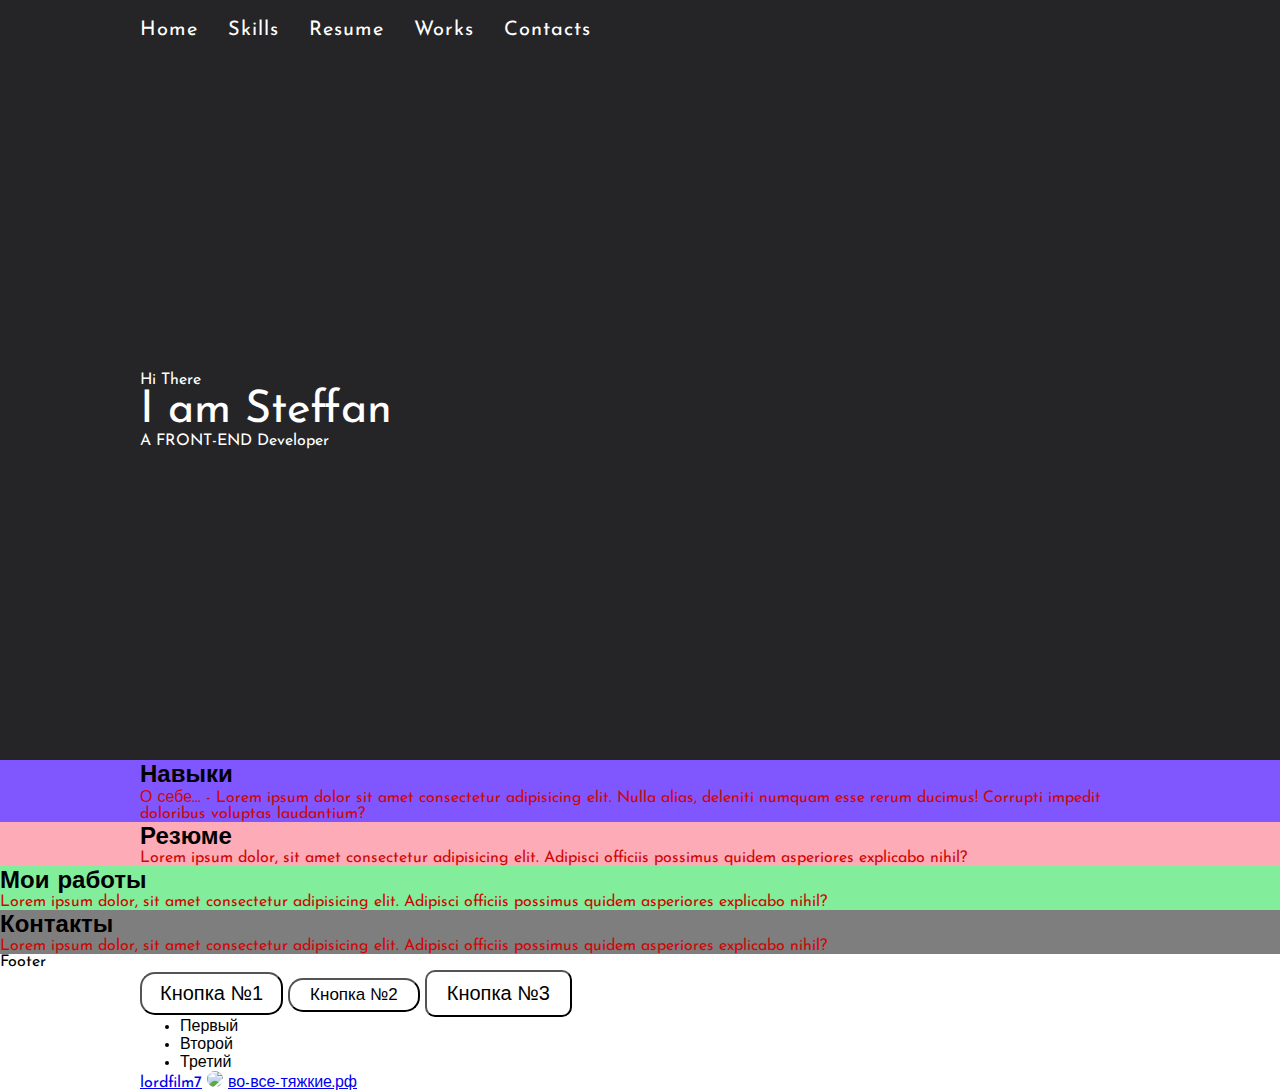
==== index.html @ 5b7d7a85 "f" ====
<!DOCTYPE html>
<html lang="ru">

<head>
  <meta charset="UTF-8">
  <meta name="viewport" content="width=device-width, initial-scale=1.0">


  <link rel="preconnect" href="https://fonts.googleapis.com">
  <link rel="preconnect" href="https://fonts.gstatic.com" crossorigin>
  <link
    href="https://fonts.googleapis.com/css2?family=Josefin+Sans:ital,wght@0,100;0,200;0,300;0,400;0,500;0,600;0,700;1,100;1,200;1,300;1,400;1,500;1,600;1,700&family=Roboto:ital,wght@0,300;0,400;0,700;0,900;1,100&display=swap"
    rel="stylesheet">


  <link rel="stylesheet" href="style.css">
  <title>Steffan</title>
</head>

<body>
  <div class="wrapper">
    <header class="header">
      <div class="container">
        <ol class="menu">
          <li class='menu__link'>Home</li>
          <li class='menu__link'>Skills</li>
          <li class='menu__link'>Resume</li>
          <li class='menu__link'>Works</li>
          <li class="menu__link">Contacts</li>
        </ol>
      </div>
    </header>
    <main>
      <section class="first-screen">
        <div class="container">

          <div class="first-screen__body">

            <div class="first-screen__text">
              <p>Hi There</p>
              <h1>
                I am Steffan
              </h1>
              <p>A FRONT-END Developer</p>
            </div>
           
            <img src="https://i.pinimg.com/originals/bb/c1/24/bbc12404d06c7bc720b34ef8f0f9d4cf.jpg" alt="">
            
          </div>
         
        </div>
        
      </section>


      <section class='skills'>
        <div class="container">
          <h2>Навыки</h2>
          <p>О себе... - Lorem ipsum dolor sit amet consectetur adipisicing elit. Nulla alias, deleniti numquam esse
            rerum
            ducimus!
            Corrupti impedit doloribus voluptas laudantium?</p>
        </div>
      </section>

      <section class="resume">
        <div class="container">
          <h2>Резюме</h2>
          <p>Lorem ipsum dolor, sit amet consectetur adipisicing elit. Adipisci officiis possimus quidem asperiores
            explicabo nihil?</p>
        </div>
      </section>

      <section class="works">
        <h2>Мои работы</h2>
        <p>Lorem ipsum dolor, sit amet consectetur adipisicing elit. Adipisci officiis possimus quidem asperiores
          explicabo nihil?</p>
      </section>

      <section class="contacts">
        <h2>Контакты</h2>
        <p>Lorem ipsum dolor, sit amet consectetur adipisicing elit. Adipisci officiis possimus quidem asperiores
          explicabo nihil?</p>
      </section>

    </main>
    <footer>
      Footer
    </footer>
    <section class="test">
      <div class="container">

        <button class='btn1'>Кнопка №1</button>

        <button class='btn2'>Кнопка №2</button>

        <button class='btn3'>Кнопка №3</button>

        <ul>
          <li>Первый</li>
          <li>Второй</li>
          <li>Третий</li>
        </ul>

        <a href="https://th.lordfilm7.link/">lordfilm7</a>
        <img src="https://m.media-amazon.com/images/M/MV5BOTYyNzY4NjI1NV5BMl5BanBnXkFtZTcwNjk4MzAzOA@@._V1_.jpg">

        <a
          href="https://yandex.ru/search/?clid=2416142-11&win=578&from=chromesearch&text=breaking+bad&lr=10716">во-все-тяжкие.рф</a>
      </div>
    </section>
  </div>
  <script src="script.js"></script>
</body>

</html>
---- style.css ----
/* Стили обнуления для сайта  */
*{
  margin: 0;
}


/* Общие стили для сайта  */
body{
  font-family: 'Josefin Sans', sans-serif;
}

.header{
  background-color: #252527;
}

.container{
width: 1000px;
margin: 0 auto;
}

h1{
  color: #4b13e4; 
  font-size: 80px; 
}

h6{
    color: #b62e9f;
font-size: 30px;
}

img{
    border-radius: 20px;
    width: 400px;
}

p{
  color:rgb(207, 6, 6)
}


/* --- Menu --- */

.menu{
  display: flex;
  gap: 30px;
  list-style: none;
  padding: 20px 0px 20px 0px;
}

.menu__link{
  font-size: 20px;
  cursor: pointer;
  color: white;
  font-weight: 400;
  letter-spacing: 1px;
}

.contacts-button{
  background-color: rgb(189, 95, 95);
  color: rgb(54, 218, 4);

  transition: 2s;
}

.contacts-button:hover{
  background-color: rgb(54, 218, 4);
  color: rgb(189, 95, 95);
  transition: 2s;
}



/* --- First screen --- */
.first-screen{
  background-color: #252527;
  height: 700px;
  display: flex;
  align-items: center;
}

.first-screen__text h1{
color: white;
font-size: 45px;
font-weight: 400;

}

.first-screen__text p{
font-size: 16px;
color: white;
}

.first-screen__body{
  display: flex;
  justify-content: space-between;
  align-items: center;
}

/* --- Skills --- */
.skills{
  background-color: rgba(64, 0, 255, 0.662);
}

/* --- Resume --- */

.resume{
  background-color: rgba(252, 88, 113, 0.505)
}

/*Works*/

.works{
  background-color: rgba(7, 221, 60, 0.505)
}

/*my contacts*/

.contacts{
  background-color: rgba(0, 0, 0, 0.505)
}


/* Button */



.btn3{
  padding: 10px 20px;
  background-color: white;
  color: black;
  font-size: 20px;
  border-radius: 10px;
  transition: 0.5s;
}

.btn3:hover{
  box-shadow: 5px 5px 10px #4b4b4b;
  transition: 0.3s;
}

.black{
  color: white;
  background-color: black;
  transition: 0.5s;
}

.btn1{
  padding: 8px 18px;
  background-color: white;
  color:black;
  font-size: 20px;
  border-radius: 15px;
  transition: 1s;
}

.blueviolet{
  color: white;
  background-color: blueviolet;
  transition: 0.5s;
}

.btn1:hover{
  box-shadow: 7px 8px 10px blueviolet;
  transition: 0.5;
}

.btn2{
  padding: 5px 20px;
  background-color: white;
  color: black;
  font-size: 17px;
  border-radius: 15px;
  transition: 0.4;
}

.green{
  color: white;
  background-color: green;
  transition: 0.5s;
}

.btn2:hover{
box-shadow: 5px 5px 15px green;
transition: 0.3s;


}
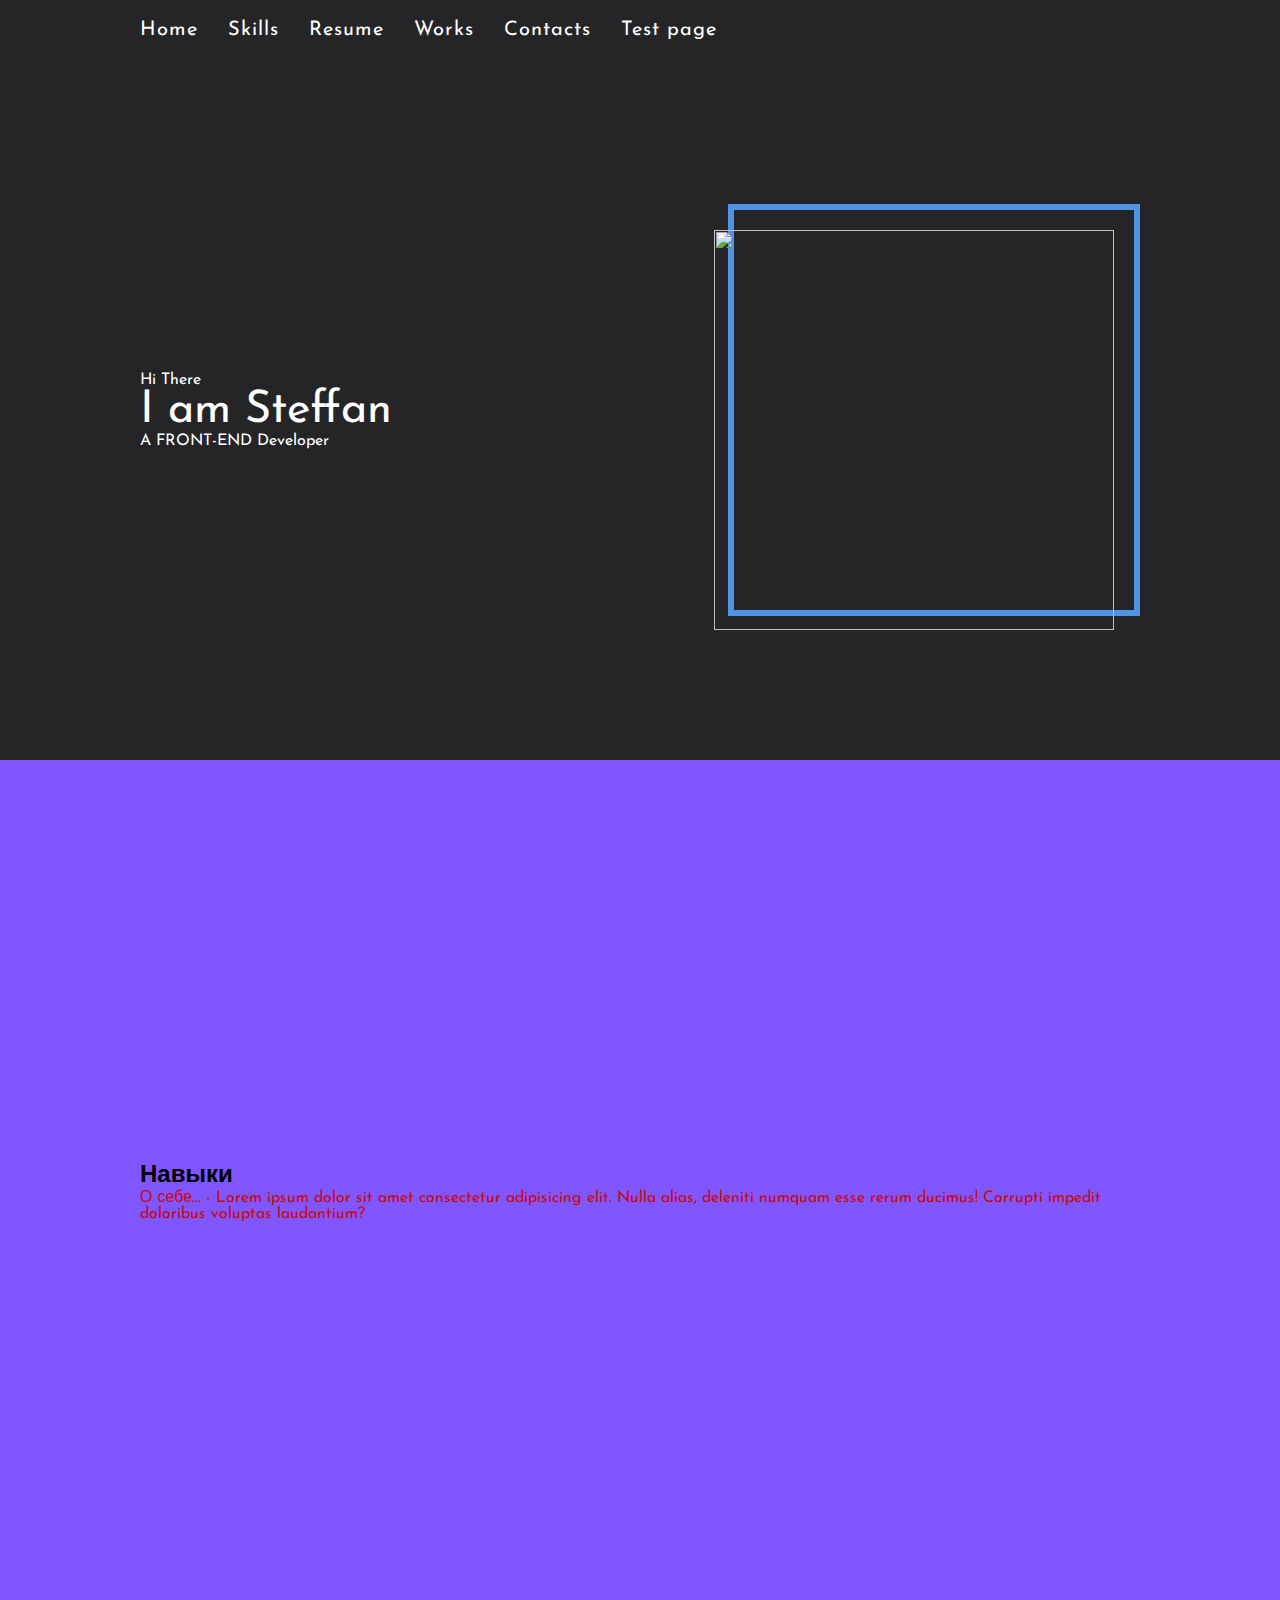
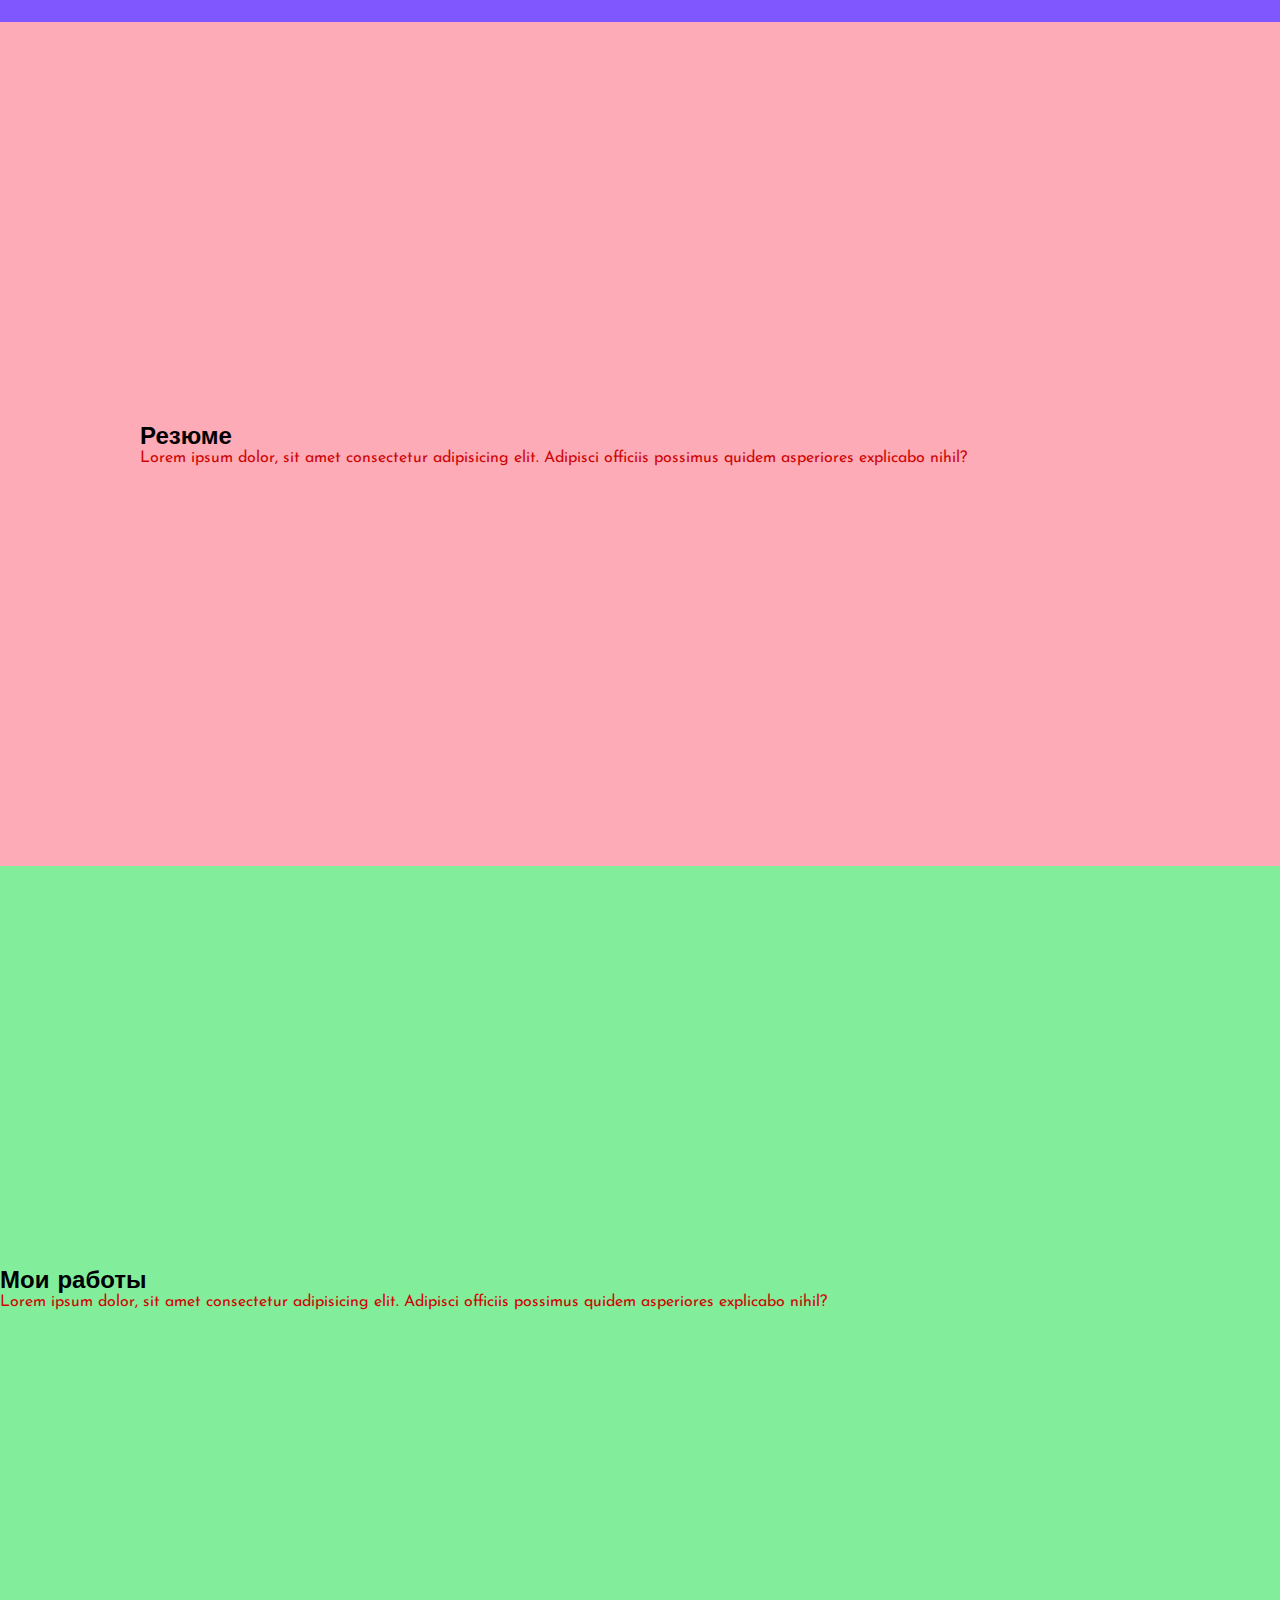
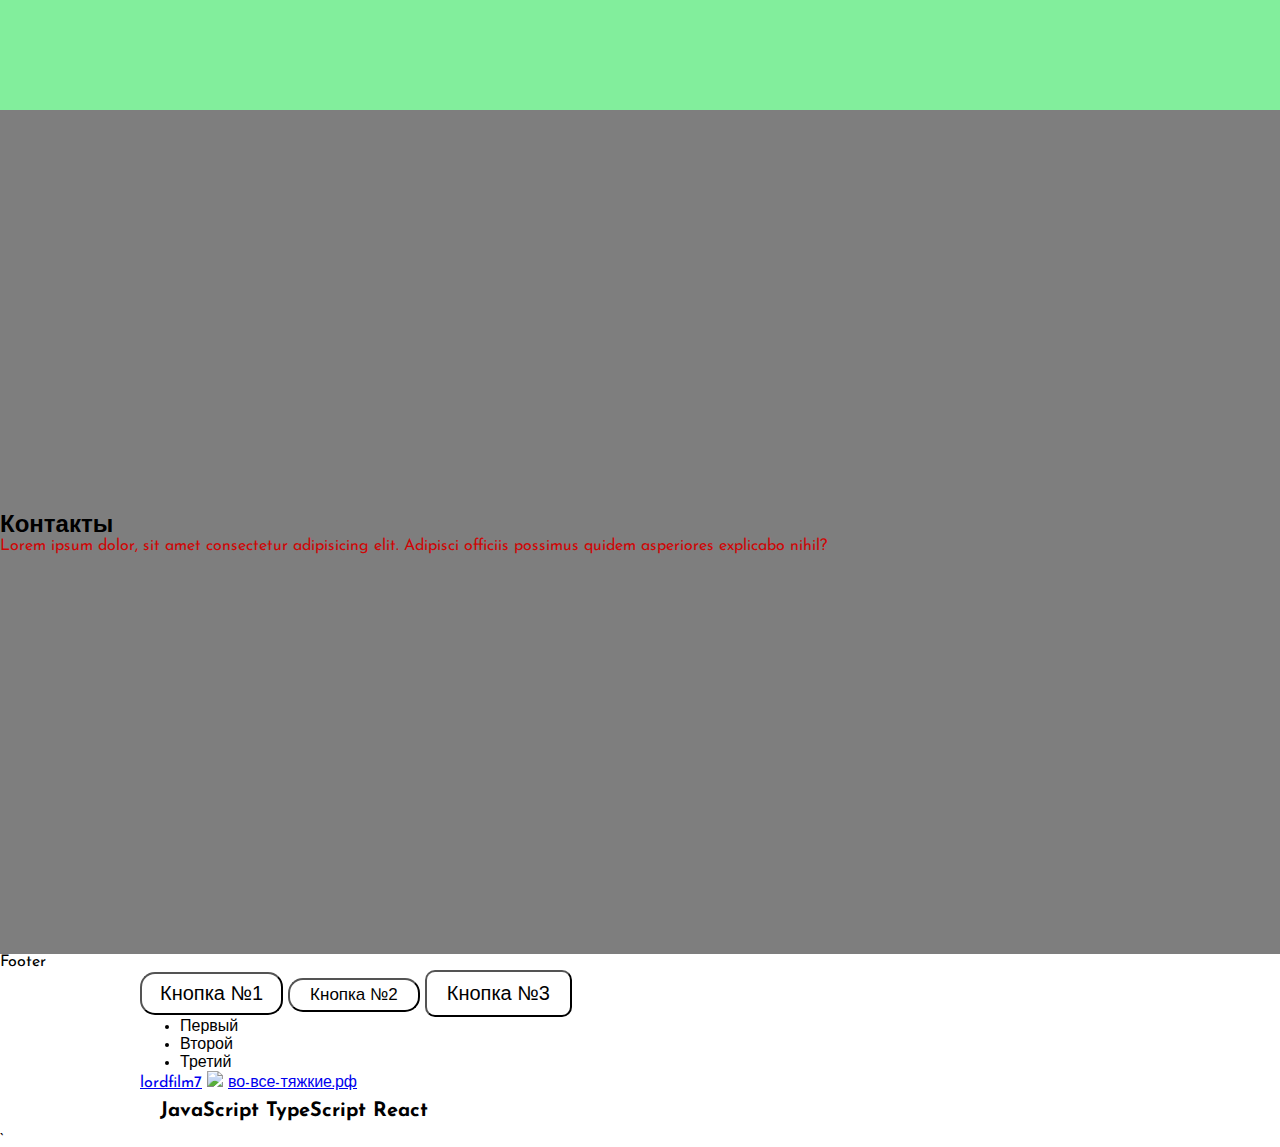
==== commit d9524756: "add styles" ====
--- a/index.html
+++ b/index.html
@@ -22,11 +22,25 @@
     <header class="header">
       <div class="container">
         <ol class="menu">
-          <li class='menu__link'>Home</li>
-          <li class='menu__link'>Skills</li>
-          <li class='menu__link'>Resume</li>
-          <li class='menu__link'>Works</li>
-          <li class="menu__link">Contacts</li>
+          <li class='menu__link'>
+            <a href="#home">Home</a>
+          </li>
+          <li class='menu__link'>
+            <a href="#skills">Skills</a>
+          </li>
+          <li class='menu__link'>
+              <a href='#resume'>Resume</a>
+          </li>
+          <li class='menu__link'>
+              <a href="#works">Works</a> 
+          </li>
+          <li class="menu__link">
+              <a href="#contacts">Contacts</a>
+          </li>
+          <li class="menu__link">
+             <a href="test.html">Test page</a>
+          </li>
+            
         </ol>
       </div>
     </header>
@@ -44,7 +58,9 @@
               <p>A FRONT-END Developer</p>
             </div>
            
-            <img src="https://i.pinimg.com/originals/bb/c1/24/bbc12404d06c7bc720b34ef8f0f9d4cf.jpg" alt="">
+            <div class="first-screen__image">
+              <img src="https://i.pinimg.com/originals/bb/c1/24/bbc12404d06c7bc720b34ef8f0f9d4cf.jpg" alt="">
+            </div>
             
           </div>
          
@@ -53,7 +69,7 @@
       </section>
 
 
-      <section class='skills'>
+      <section id="skills" class='skills'>
         <div class="container">
           <h2>Навыки</h2>
           <p>О себе... - Lorem ipsum dolor sit amet consectetur adipisicing elit. Nulla alias, deleniti numquam esse
@@ -63,7 +79,7 @@
         </div>
       </section>
 
-      <section class="resume">
+      <section id="resume" class="resume">
         <div class="container">
           <h2>Резюме</h2>
           <p>Lorem ipsum dolor, sit amet consectetur adipisicing elit. Adipisci officiis possimus quidem asperiores
@@ -71,13 +87,13 @@
         </div>
       </section>
 
-      <section class="works">
+      <section id="works" class="works">
         <h2>Мои работы</h2>
         <p>Lorem ipsum dolor, sit amet consectetur adipisicing elit. Adipisci officiis possimus quidem asperiores
           explicabo nihil?</p>
       </section>
 
-      <section class="contacts">
+      <section id="contacts" class="contacts">
         <h2>Контакты</h2>
         <p>Lorem ipsum dolor, sit amet consectetur adipisicing elit. Adipisci officiis possimus quidem asperiores
           explicabo nihil?</p>
@@ -107,9 +123,27 @@
 
         <a
           href="https://yandex.ru/search/?clid=2416142-11&win=578&from=chromesearch&text=breaking+bad&lr=10716">во-все-тяжкие.рф</a>
+          <section class="text">
+            <div class="container">
+            <h4>
+              JavaScript
+              TypeScript
+              React
+            </h4>
+            </div>
+           
+          </section>
+          
+             
+    
+          
+          
       </div>
     </section>
-  </div>
+  </div>`
+
+
+
   <script src="script.js"></script>
 </body>
 
--- a/style.css
+++ b/style.css
@@ -28,10 +28,7 @@
 font-size: 30px;
 }
 
-img{
-    border-radius: 20px;
-    width: 400px;
-}
+
 
 p{
   color:rgb(207, 6, 6)
@@ -47,12 +44,35 @@
   padding: 20px 0px 20px 0px;
 }
 
+
+
 .menu__link{
   font-size: 20px;
   cursor: pointer;
   color: white;
   font-weight: 400;
   letter-spacing: 1px;
+  transition: 300ms;
+}
+
+.menu__link:hover{
+  color: #4f93e5;
+}
+
+
+/* link */
+.menu__link a{
+  font-size: 20px;
+  cursor: pointer;
+  color: white;
+  font-weight: 400;
+  letter-spacing: 1px;
+  text-decoration: none;
+}
+
+.menu__link a:hover{
+  color: #4f93e5;
+  transition: 300ms;
 }
 
 .contacts-button{
@@ -78,6 +98,12 @@
   align-items: center;
 }
 
+.first-screen__body{
+  display: flex;
+  justify-content: space-between;
+  align-items: center;
+}
+
 .first-screen__text h1{
 color: white;
 font-size: 45px;
@@ -90,39 +116,50 @@
 color: white;
 }
 
-.first-screen__body{
-  display: flex;
-  justify-content: space-between;
-  align-items: center;
+.first-screen__image{
+  width: 400px;
+  height: 400px;
+  border: 6px solid #4f93e5;
+  position: relative;
+}
+
+.first-screen__image img{
+  width: 100%;
+  height: 100%;
+  position: absolute;
+  top: 20px;
+  right: 20px;
 }
 
 /* --- Skills --- */
 .skills{
+  padding: 400px 0;
   background-color: rgba(64, 0, 255, 0.662);
 }
 
 /* --- Resume --- */
 
 .resume{
+    padding: 400px 0;
   background-color: rgba(252, 88, 113, 0.505)
 }
 
 /*Works*/
 
 .works{
+    padding: 400px 0;
   background-color: rgba(7, 221, 60, 0.505)
 }
 
 /*my contacts*/
 
 .contacts{
+    padding: 400px 0;
   background-color: rgba(0, 0, 0, 0.505)
 }
 
 
 /* Button */
-
-
 
 .btn3{
   padding: 10px 20px;
@@ -153,16 +190,18 @@
   transition: 1s;
 }
 
-.blueviolet{
-  color: white;
-  background-color: blueviolet;
-  transition: 0.5s;
-}
-
 .btn1:hover{
   box-shadow: 7px 8px 10px blueviolet;
   transition: 0.5;
 }
+
+.blueviolet{
+  color: white;
+  background-color: blueviolet;
+  transition: 0.5s;
+}
+
+
 
 .btn2{
   padding: 5px 20px;
@@ -182,7 +221,12 @@
 .btn2:hover{
 box-shadow: 5px 5px 15px green;
 transition: 0.3s;
-
-
-}
-
+}
+
+h4{
+  padding: 10px 20px;
+  color: black;
+  font-size: 20px;
+}
+
+
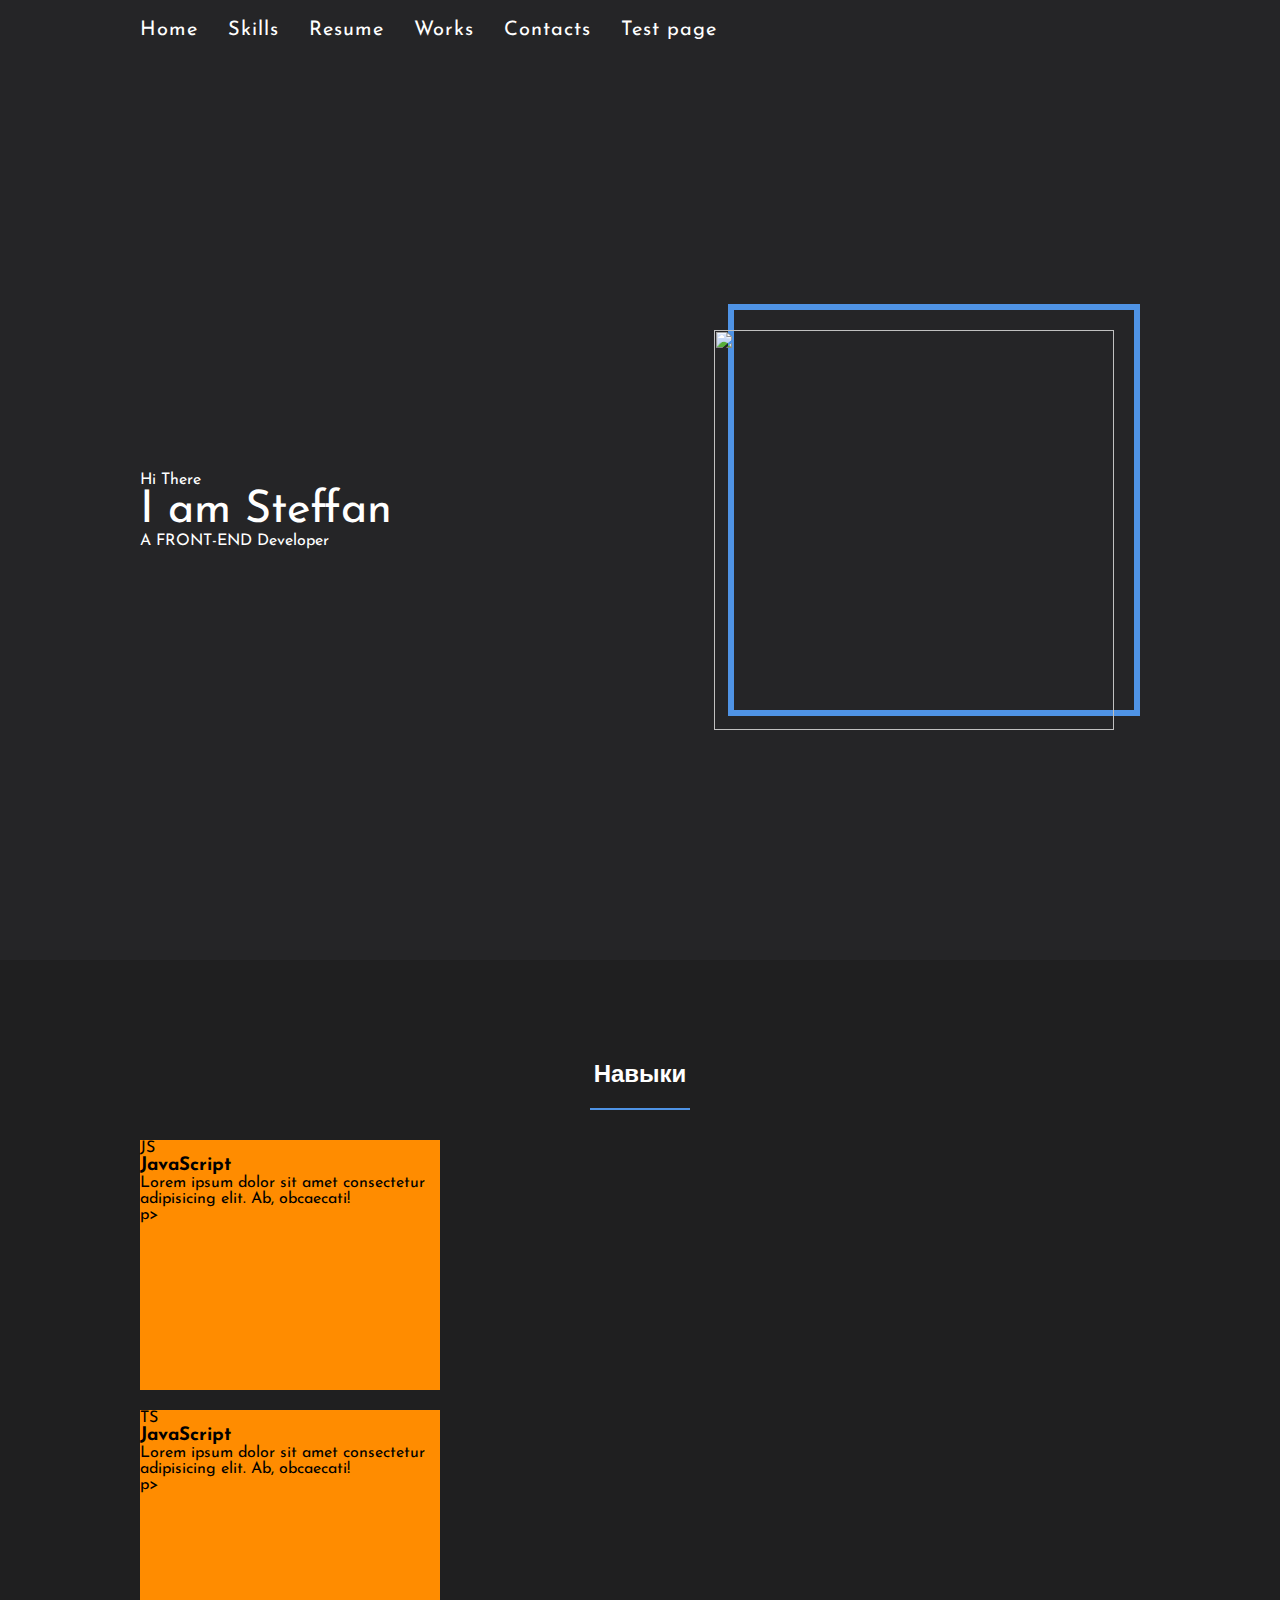
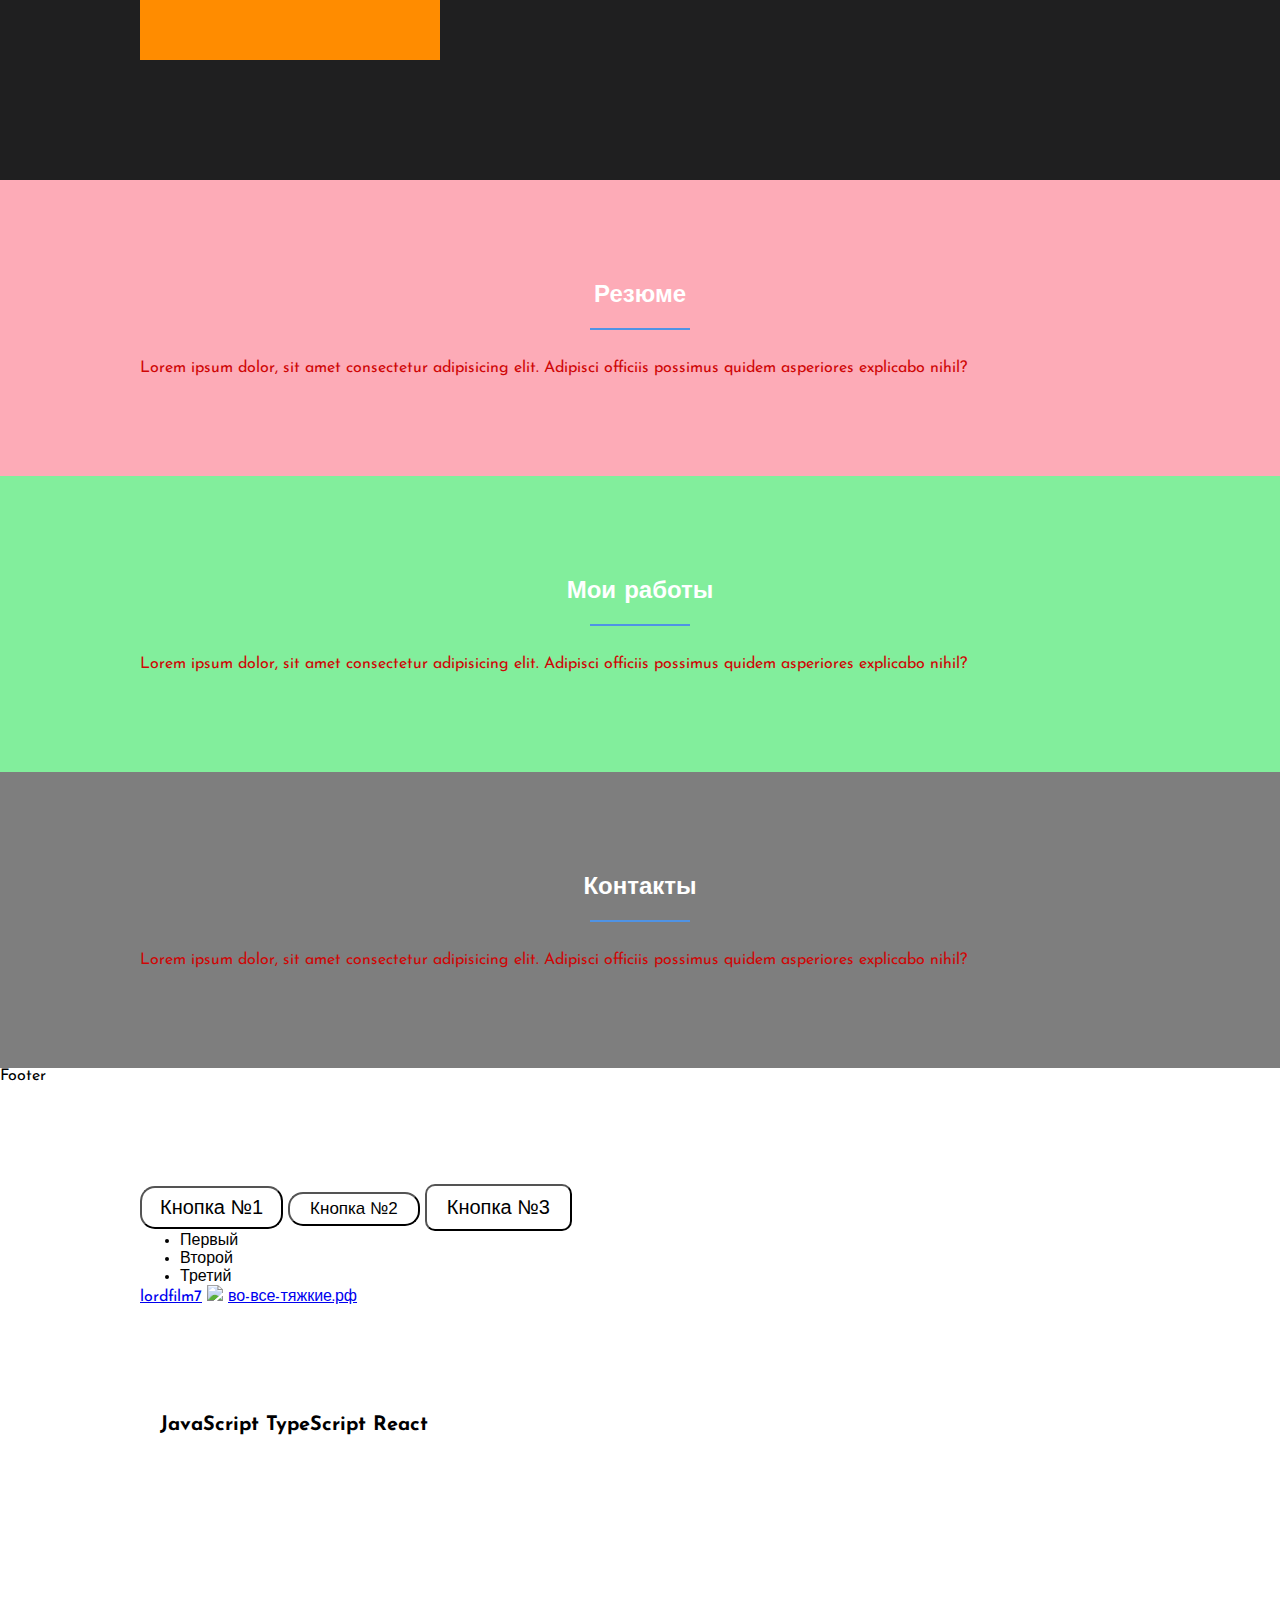
==== commit 113faee0: "add styles" ====
--- a/index.html
+++ b/index.html
@@ -29,18 +29,18 @@
             <a href="#skills">Skills</a>
           </li>
           <li class='menu__link'>
-              <a href='#resume'>Resume</a>
+            <a href='#resume'>Resume</a>
           </li>
           <li class='menu__link'>
-              <a href="#works">Works</a> 
+            <a href="#works">Works</a>
           </li>
           <li class="menu__link">
-              <a href="#contacts">Contacts</a>
+            <a href="#contacts">Contacts</a>
           </li>
           <li class="menu__link">
-             <a href="test.html">Test page</a>
+            <a href="test.html">Test page</a>
           </li>
-            
+
         </ol>
       </div>
     </header>
@@ -57,46 +57,88 @@
               </h1>
               <p>A FRONT-END Developer</p>
             </div>
-           
+
             <div class="first-screen__image">
               <img src="https://i.pinimg.com/originals/bb/c1/24/bbc12404d06c7bc720b34ef8f0f9d4cf.jpg" alt="">
             </div>
-            
+
           </div>
-         
+
         </div>
-        
+
       </section>
 
 
       <section id="skills" class='skills'>
         <div class="container">
-          <h2>Навыки</h2>
-          <p>О себе... - Lorem ipsum dolor sit amet consectetur adipisicing elit. Nulla alias, deleniti numquam esse
-            rerum
-            ducimus!
-            Corrupti impedit doloribus voluptas laudantium?</p>
+
+          <h2 class="skills__title">
+            Навыки
+            <div class="skills__decor-line"></div>
+          </h2>
+
+          <div calss="skills__items">
+
+              <div class="skills-item">
+                <div class="skills-item__romb">
+                  JS
+                </div>
+                <h3>JavaScript</h3>
+                <div>Lorem ipsum dolor sit amet consectetur adipisicing elit. Ab, obcaecati!</div>p>
+              </div>
+
+               <div class="skills-item">
+                <div class="skills-item__romb">
+                  TS
+                </div>
+                <h3>JavaScript</h3>
+                <div>Lorem ipsum dolor sit amet consectetur adipisicing elit. Ab, obcaecati!</div>p>
+              </div>
+
+          </div>
+
         </div>
       </section>
 
       <section id="resume" class="resume">
         <div class="container">
-          <h2>Резюме</h2>
+
+          <h2 class="resume__title">
+            Резюме
+            <div class="resume__decor-line"></div>
+          </h2>
+
           <p>Lorem ipsum dolor, sit amet consectetur adipisicing elit. Adipisci officiis possimus quidem asperiores
             explicabo nihil?</p>
         </div>
       </section>
 
       <section id="works" class="works">
-        <h2>Мои работы</h2>
-        <p>Lorem ipsum dolor, sit amet consectetur adipisicing elit. Adipisci officiis possimus quidem asperiores
-          explicabo nihil?</p>
+        <div class="container">
+          <h2 class="works__title">
+            Мои работы
+            <div class="works__decor-line"></div>
+          </h2>
+          
+          <p>Lorem ipsum dolor, sit amet consectetur adipisicing elit. Adipisci officiis possimus quidem asperiores
+            explicabo nihil?</p>
+        </div>
       </section>
 
+
       <section id="contacts" class="contacts">
-        <h2>Контакты</h2>
-        <p>Lorem ipsum dolor, sit amet consectetur adipisicing elit. Adipisci officiis possimus quidem asperiores
-          explicabo nihil?</p>
+      <div class="container">
+       
+        <h2 class="contacts__title">
+          Контакты
+          <div class="contacts__decor-line"></div>
+          </h2>
+
+          <p>Lorem ipsum dolor, sit amet consectetur adipisicing elit. Adipisci officiis possimus quidem asperiores
+            explicabo nihil?
+          </p>
+        </div>
+            
       </section>
 
     </main>
@@ -123,21 +165,21 @@
 
         <a
           href="https://yandex.ru/search/?clid=2416142-11&win=578&from=chromesearch&text=breaking+bad&lr=10716">во-все-тяжкие.рф</a>
-          <section class="text">
-            <div class="container">
+        <section class="text">
+          <div class="container">
             <h4>
               JavaScript
               TypeScript
               React
             </h4>
-            </div>
-           
-          </section>
-          
-             
-    
-          
-          
+          </div>
+
+        </section>
+
+
+
+
+
       </div>
     </section>
   </div>`
--- a/style.css
+++ b/style.css
@@ -32,6 +32,11 @@
 
 p{
   color:rgb(207, 6, 6)
+}
+
+section{
+padding-top: 100px;
+padding-bottom: 100px;
 }
 
 
@@ -87,7 +92,6 @@
   color: rgb(189, 95, 95);
   transition: 2s;
 }
-
 
 
 /* --- First screen --- */
@@ -133,29 +137,95 @@
 
 /* --- Skills --- */
 .skills{
-  padding: 400px 0;
-  background-color: rgba(64, 0, 255, 0.662);
-}
+  background-color: #1f1f20;
+}
+
+
+
+.skills__title{
+  color: #fff;
+  text-align: center;
+  margin-bottom: 30px;
+}
+
+.skills__decor-line{
+  margin-top: 20px;
+  width: 100px;
+  height: 2px;
+  background-color: #4f93e5;
+  margin: 20px auto 0 auto;
+}
+
+
+.skills-item{
+  background-color: darkorange;
+  width: 300px;
+  height: 250px;
+  margin-bottom: 20px;
+}
+
+
+
 
 /* --- Resume --- */
 
 .resume{
-    padding: 400px 0;
   background-color: rgba(252, 88, 113, 0.505)
 }
 
+.resume__title {
+  color: #fff;
+  text-align: center;
+  margin-bottom: 30px;
+}
+
+.resume__decor-line {
+  margin-top: 20px;
+  width: 100px;
+  height: 2px;
+  background-color: #4f93e5;
+  margin: 20px auto 0 auto;
+}
+
 /*Works*/
 
 .works{
-    padding: 400px 0;
   background-color: rgba(7, 221, 60, 0.505)
-}
+
+}
+.works__title {
+  color: #fff;
+  text-align: center;
+  margin-bottom: 30px;
+}
+
+.works__decor-line {
+  margin-top: 20px;
+  width: 100px;
+  height: 2px;
+  background-color: #4f93e5;
+  margin: 20px auto 0 auto;
+}
+
+
 
 /*my contacts*/
 
 .contacts{
-    padding: 400px 0;
   background-color: rgba(0, 0, 0, 0.505)
+}
+.contacts__title {
+  color: #fff;
+  text-align: center;
+  margin-bottom: 30px;
+}
+
+.contacts__decor-line {
+  margin-top: 20px;
+  width: 100px;
+  height: 2px;
+  background-color: #4f93e5;
+  margin: 20px auto 0 auto;
 }
 
 
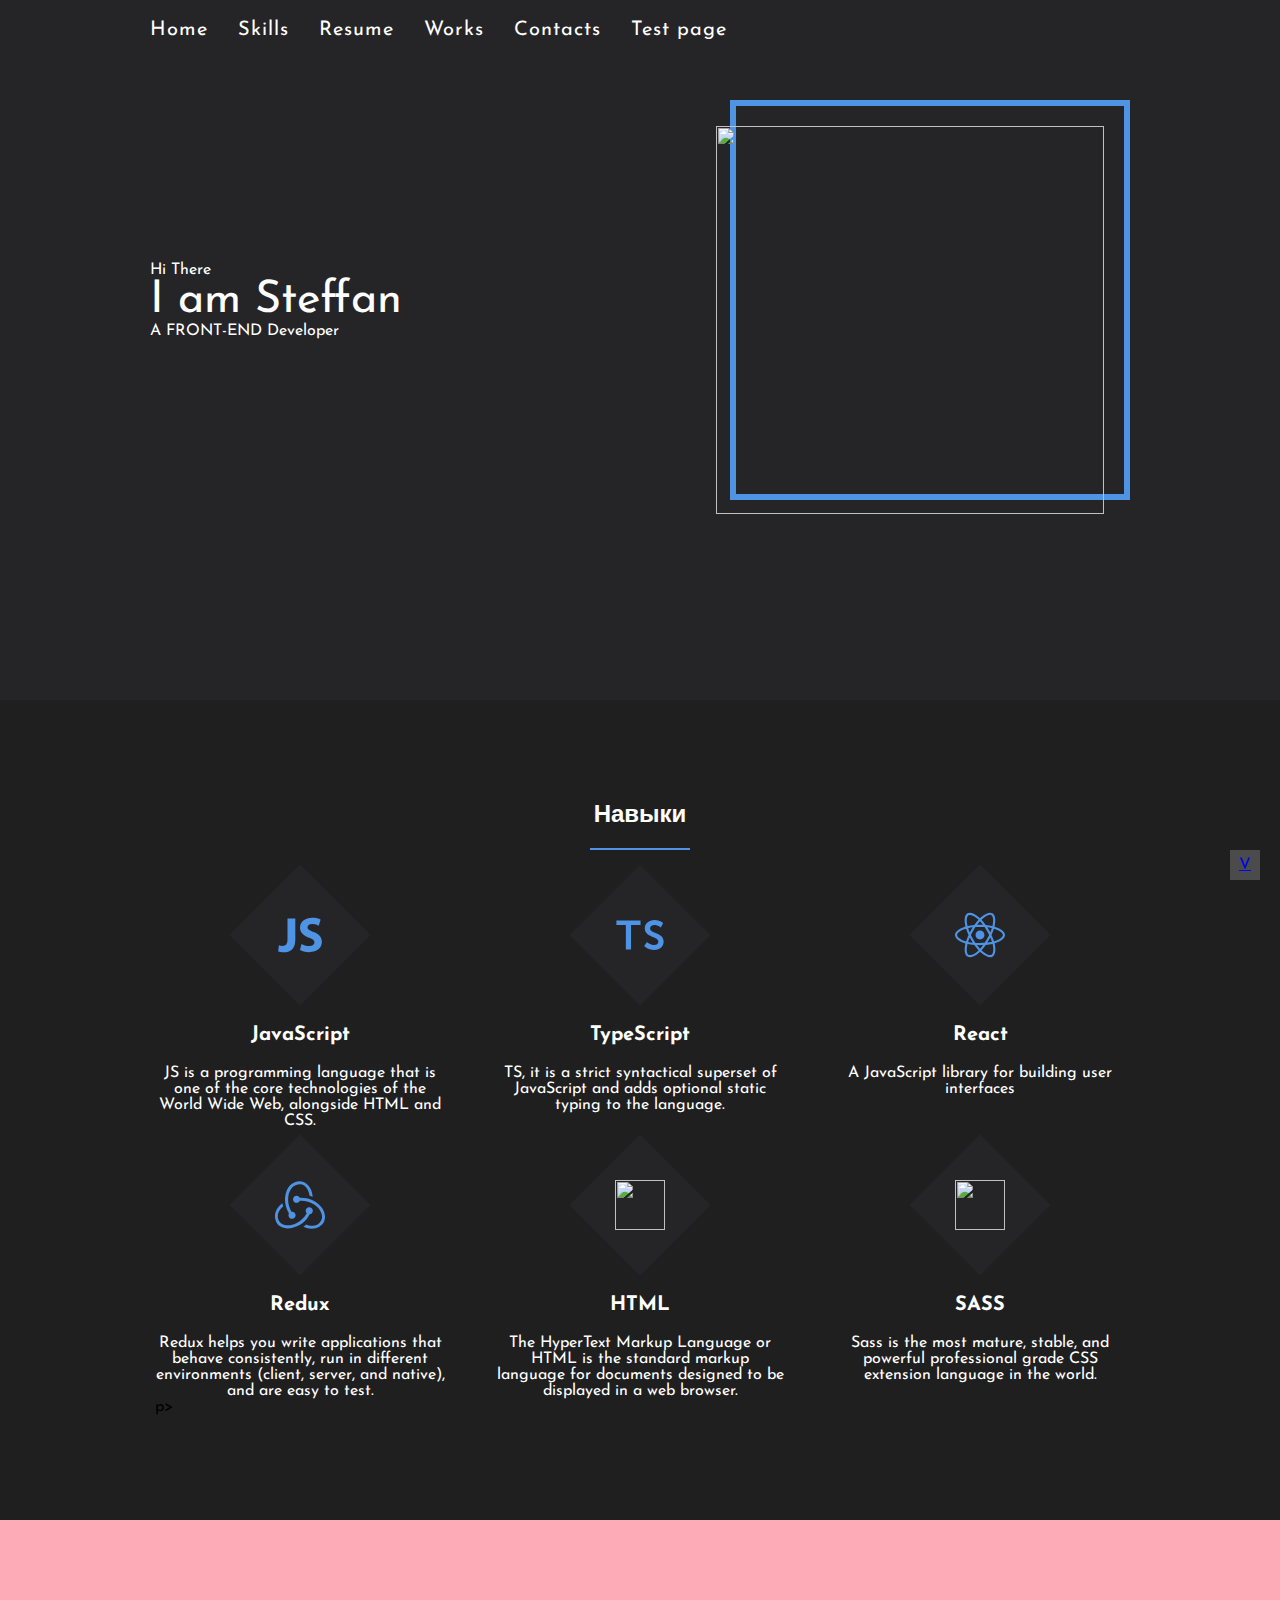
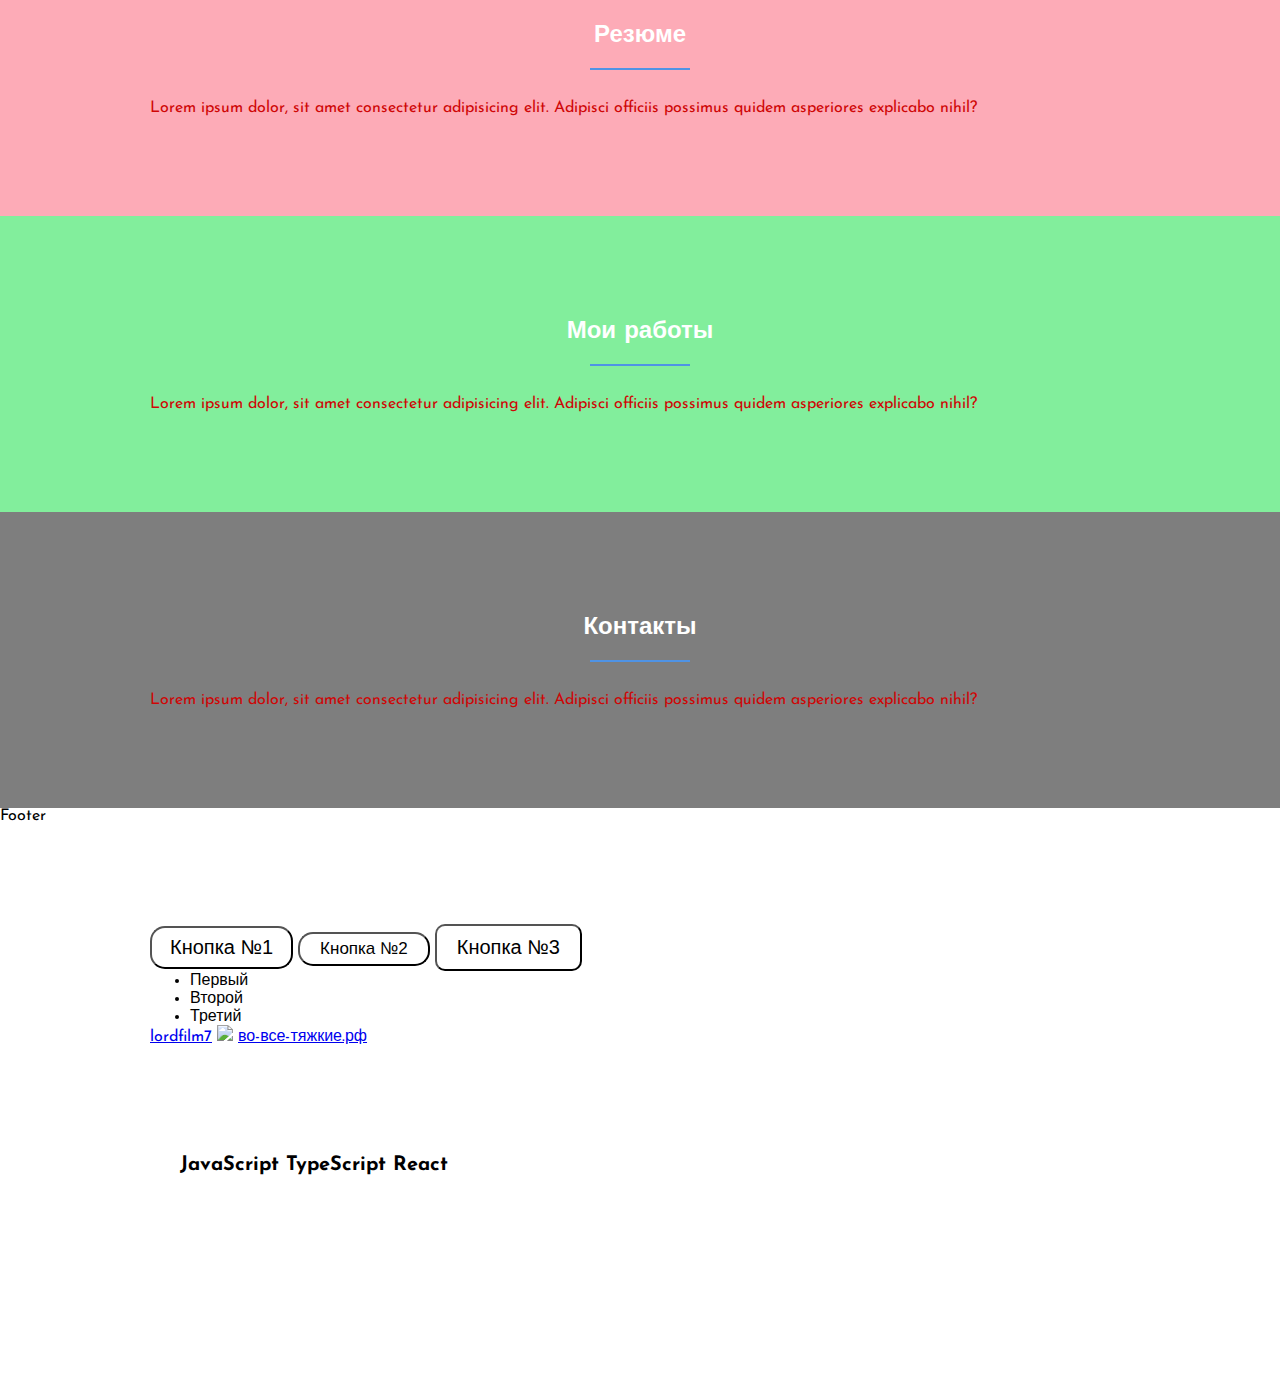
==== commit 62604b75: "добавили позишн" ====
--- a/index.html
+++ b/index.html
@@ -45,7 +45,7 @@
       </div>
     </header>
     <main>
-      <section class="first-screen">
+      <section id="home" class="first-screen">
         <div class="container">
 
           <div class="first-screen__body">
@@ -77,23 +77,63 @@
             <div class="skills__decor-line"></div>
           </h2>
 
-          <div calss="skills__items">
-
-              <div class="skills-item">
-                <div class="skills-item__romb">
-                  JS
-                </div>
-                <h3>JavaScript</h3>
-                <div>Lorem ipsum dolor sit amet consectetur adipisicing elit. Ab, obcaecati!</div>p>
-              </div>
-
-               <div class="skills-item">
-                <div class="skills-item__romb">
-                  TS
-                </div>
-                <h3>JavaScript</h3>
-                <div>Lorem ipsum dolor sit amet consectetur adipisicing elit. Ab, obcaecati!</div>p>
-              </div>
+          <div class="skills__items">
+
+            <div class="skills-item">
+              <div class="skills-item__romb">
+                <img class="skills__icon" src="images/icons/js_icon2.svg" alt="">
+              </div>
+
+
+
+
+              <h3 class="skills__subtitle">JavaScript</h3>
+              <div class="skills__text">JS is a programming language that is one of the core technologies of the World Wide Web, alongside HTML and CSS.</div>
+            </div>
+
+            <div class="skills-item">
+              <div class="skills-item__romb">
+                <img class="skills__icon" src="images/icons/ts_icon.svg" alt="">
+              </div>
+              <h3 class="skills__subtitle2">TypeScript</h3>
+              <div class="skills__text2">TS, it is a strict syntactical superset of JavaScript and adds optional static typing to the language.</div>
+            </div>
+
+
+
+            <div class="skills-item">
+              <div class="skills-item__romb">
+                <img class="skills__icon" src="images/icons/react_icon.svg" alt="">
+              </div>
+              <h3 class="skills__subtitle3">React</h3>
+              <div class="skills__text3">A JavaScript library for building user interfaces</div>
+            </div>
+
+
+            <div class="skills-item">
+              <div class="skills-item__romb">
+                <img class="skills__icon" src="images/icons/redux_icon.svg" alt="">
+              </div>
+              <h3 class="skills__subtitle4">Redux</h3>
+              <div class="skills__text4">Redux helps you write applications that behave consistently, run in different environments (client, server, and native), and are easy to test.</div>p>
+            </div>
+
+            <div class="skills-item">
+              <div class="skills-item__romb">
+                <img class="skills__icon" src="images/icons/HTML_icon.svg" alt="">
+              </div>
+              <h3 class="skills__subtitle5">HTML</h3>
+              <div class="skills__text5">The HyperText Markup Language or HTML is the standard markup language for documents designed to be displayed in a web browser.</div>
+            </div>
+
+            <div class="skills-item">
+              <div class="skills-item__romb">
+                <img class="skills__icon" src="images/icons/SASS_icon.svg" alt="">
+              </div>
+              <h3 class="skills__subtitle6">SASS</h3>
+              <div class="skills__text6">Sass is the most mature, stable, and powerful professional grade CSS extension language in the world.</div>
+            </div>
+
 
           </div>
 
@@ -119,7 +159,7 @@
             Мои работы
             <div class="works__decor-line"></div>
           </h2>
-          
+
           <p>Lorem ipsum dolor, sit amet consectetur adipisicing elit. Adipisci officiis possimus quidem asperiores
             explicabo nihil?</p>
         </div>
@@ -127,18 +167,18 @@
 
 
       <section id="contacts" class="contacts">
-      <div class="container">
-       
-        <h2 class="contacts__title">
-          Контакты
-          <div class="contacts__decor-line"></div>
+        <div class="container">
+
+          <h2 class="contacts__title">
+            Контакты
+            <div class="contacts__decor-line"></div>
           </h2>
 
           <p>Lorem ipsum dolor, sit amet consectetur adipisicing elit. Adipisci officiis possimus quidem asperiores
             explicabo nihil?
           </p>
         </div>
-            
+
       </section>
 
     </main>
@@ -161,9 +201,9 @@
         </ul>
 
         <a href="https://th.lordfilm7.link/">lordfilm7</a>
-        <img src="https://m.media-amazon.com/images/M/MV5BOTYyNzY4NjI1NV5BMl5BanBnXkFtZTcwNjk4MzAzOA@@._V1_.jpg">
-
-        <a
+        <img  class="test_img" src="https://m.media-amazon.com/images/M/MV5BOTYyNzY4NjI1NV5BMl5BanBnXkFtZTcwNjk4MzAzOA@@._V1_.jpg">
+
+        <a 
           href="https://yandex.ru/search/?clid=2416142-11&win=578&from=chromesearch&text=breaking+bad&lr=10716">во-все-тяжкие.рф</a>
         <section class="text">
           <div class="container">
@@ -173,16 +213,11 @@
               React
             </h4>
           </div>
-
         </section>
-
-
-
-
-
-      </div>
-    </section>
-  </div>`
+     
+  </div>
+<div  class="arrow">  <a href="#home">V</a></div>
+ 
 
 
 
--- a/style.css
+++ b/style.css
@@ -1,57 +1,71 @@
 /* Стили обнуления для сайта  */
-*{
+* {
+
   margin: 0;
-}
-
+  box-sizing: border-box;
+}
+html{
+  scroll-behavior: smooth;
+}
 
 /* Общие стили для сайта  */
-body{
+body {
   font-family: 'Josefin Sans', sans-serif;
 }
 
-.header{
+
+
+.header {
   background-color: #252527;
-}
-
-.container{
-width: 1000px;
-margin: 0 auto;
-}
-
-h1{
-  color: #4b13e4; 
-  font-size: 80px; 
-}
-
-h6{
-    color: #b62e9f;
-font-size: 30px;
-}
-
-
-
-p{
-  color:rgb(207, 6, 6)
-}
-
-section{
-padding-top: 100px;
-padding-bottom: 100px;
+
+  position: fixed;
+  width: 100%;
+  top: 0;
+  z-index: 2;
+}
+
+.container {
+  max-width: 1000px;
+  margin: 0 auto 0 auto;
+  padding: 0 10px;
+}
+
+h1 {
+  color: #4b13e4;
+  font-size: 80px;
+}
+
+h6 {
+  color: #b62e9f;
+  font-size: 30px;
+}
+
+
+
+p {
+  color: rgb(207, 6, 6)
+}
+
+section {
+  padding-top: 100px;
+  padding-bottom: 100px;
 }
 
 
 /* --- Menu --- */
 
-.menu{
+.menu {
   display: flex;
   gap: 30px;
   list-style: none;
   padding: 20px 0px 20px 0px;
-}
-
-
-
-.menu__link{
+
+
+}
+
+
+
+.menu__link {
   font-size: 20px;
   cursor: pointer;
   color: white;
@@ -60,13 +74,13 @@
   transition: 300ms;
 }
 
-.menu__link:hover{
+.menu__link:hover {
   color: #4f93e5;
 }
 
 
 /* link */
-.menu__link a{
+.menu__link a {
   font-size: 20px;
   cursor: pointer;
   color: white;
@@ -75,19 +89,19 @@
   text-decoration: none;
 }
 
-.menu__link a:hover{
+.menu__link a:hover {
   color: #4f93e5;
   transition: 300ms;
 }
 
-.contacts-button{
+.contacts-button {
   background-color: rgb(189, 95, 95);
   color: rgb(54, 218, 4);
 
   transition: 2s;
 }
 
-.contacts-button:hover{
+.contacts-button:hover {
   background-color: rgb(54, 218, 4);
   color: rgb(189, 95, 95);
   transition: 2s;
@@ -95,39 +109,38 @@
 
 
 /* --- First screen --- */
-.first-screen{
+.first-screen {
   background-color: #252527;
   height: 700px;
-  display: flex;
-  align-items: center;
-}
-
-.first-screen__body{
+}
+
+.first-screen__body {
   display: flex;
   justify-content: space-between;
   align-items: center;
 }
 
-.first-screen__text h1{
-color: white;
-font-size: 45px;
-font-weight: 400;
-
-}
-
-.first-screen__text p{
-font-size: 16px;
-color: white;
-}
-
-.first-screen__image{
+.first-screen__text h1 {
+  color: white;
+  font-size: 45px;
+  font-weight: 400;
+
+}
+
+.first-screen__text p {
+  font-size: 16px;
+  color: white;
+}
+
+.first-screen__image {
   width: 400px;
   height: 400px;
   border: 6px solid #4f93e5;
   position: relative;
-}
-
-.first-screen__image img{
+  z-index: 1;
+}
+
+.first-screen__image img {
   width: 100%;
   height: 100%;
   position: absolute;
@@ -136,19 +149,97 @@
 }
 
 /* --- Skills --- */
-.skills{
+.skills {
   background-color: #1f1f20;
 }
 
-
-
-.skills__title{
+.skills__subtitle {
+  text-align: center;
+  margin-top: 40px;
+  font-size: 20px;
+  color: #fff
+}
+
+.skills__text {
+  margin-top: 20px;
+  color: #fff;
+  text-align: center;
+}
+
+.skills__subtitle2 {
+  text-align: center;
+  margin-top: 40px;
+  font-size: 20px;
+  color: #fff
+}
+
+.skills__text2 {
+  margin-top: 20px;
+  color: #fff;
+  text-align: center;
+}
+
+.skills__subtitle3 {
+  text-align: center;
+  margin-top: 40px;
+  font-size: 20px;
+  color: #fff
+}
+
+.skills__text3 {
+  margin-top: 20px;
+  color: #fff;
+  text-align: center;
+}
+
+.skills__subtitle4 {
+  text-align: center;
+  margin-top: 40px;
+  font-size: 20px;
+  color: #fff
+}
+
+.skills__text4 {
+  margin-top: 20px;
+  color: #fff;
+  text-align: center;
+}
+
+.skills__subtitle5 {
+  text-align: center;
+  margin-top: 40px;
+  font-size: 20px;
+  color: #fff;
+}
+
+.skills__text5 {
+  margin-top: 20px;
+  color: #fff;
+  text-align: center;
+}
+
+.skills__subtitle6 {
+  text-align: center;
+  margin-top: 40px;
+  font-size: 20px;
+  color: #fff;
+}
+
+.skills__text6 {
+  margin-top: 20px;
+  color: #fff;
+  text-align: center;
+}
+
+
+
+.skills__title {
   color: #fff;
   text-align: center;
   margin-bottom: 30px;
 }
 
-.skills__decor-line{
+.skills__decor-line {
   margin-top: 20px;
   width: 100px;
   height: 2px;
@@ -156,20 +247,54 @@
   margin: 20px auto 0 auto;
 }
 
-
-.skills-item{
-  background-color: darkorange;
+.skills__items {
+  display: flex;
+  flex-wrap: wrap;
+  justify-content: space-between;
+
+}
+
+.skills-item {
   width: 300px;
   height: 250px;
   margin-bottom: 20px;
-}
-
+  padding: 5px;
+
+}
+
+.skills-item__romb {
+  width: 100px;
+  height: 100px;
+  background-color: #252527;
+  display: flex;
+  justify-content: center;
+  align-items: center;
+  transform: rotate(45deg);
+  margin: 0 auto 0 auto;
+  border-radius: 0%;
+  transition: border-radius 200ms, transform 2000ms, box-shadow 300ms, background-color 2000ms;
+}
+
+.skills-item__romb:hover {
+  background-color: #0707c7;
+  box-shadow: 0px 0px 3px 3px #4f93e5;
+  border-radius: 50%;
+  transform: rotate(405deg);
+  transition: border-radius 4000ms, transform 4000ms, box-shadow 500ms, background-color 4000ms;
+}
+
+.skills__icon {
+  width: 50px;
+  height: 50px;
+  transform: rotate(-45deg);
+
+}
 
 
 
 /* --- Resume --- */
 
-.resume{
+.resume {
   background-color: rgba(252, 88, 113, 0.505)
 }
 
@@ -189,10 +314,10 @@
 
 /*Works*/
 
-.works{
+.works {
   background-color: rgba(7, 221, 60, 0.505)
-
-}
+}
+
 .works__title {
   color: #fff;
   text-align: center;
@@ -211,9 +336,10 @@
 
 /*my contacts*/
 
-.contacts{
+.contacts {
   background-color: rgba(0, 0, 0, 0.505)
 }
+
 .contacts__title {
   color: #fff;
   text-align: center;
@@ -231,7 +357,7 @@
 
 /* Button */
 
-.btn3{
+.btn3 {
   padding: 10px 20px;
   background-color: white;
   color: black;
@@ -240,40 +366,44 @@
   transition: 0.5s;
 }
 
-.btn3:hover{
+.btn3:hover {
   box-shadow: 5px 5px 10px #4b4b4b;
   transition: 0.3s;
 }
 
-.black{
+.black {
   color: white;
   background-color: black;
   transition: 0.5s;
 }
 
-.btn1{
+.btn1 {
   padding: 8px 18px;
   background-color: white;
-  color:black;
+  color: black;
   font-size: 20px;
   border-radius: 15px;
   transition: 1s;
 }
 
-.btn1:hover{
+.btn1:hover {
   box-shadow: 7px 8px 10px blueviolet;
   transition: 0.5;
 }
 
-.blueviolet{
+.blueviolet {
   color: white;
   background-color: blueviolet;
   transition: 0.5s;
 }
 
-
-
-.btn2{
+.test_img{
+  width: 200px;
+}
+
+
+
+.btn2 {
   padding: 5px 20px;
   background-color: white;
   color: black;
@@ -282,21 +412,34 @@
   transition: 0.4;
 }
 
-.green{
+.green {
   color: white;
   background-color: green;
   transition: 0.5s;
 }
 
-.btn2:hover{
-box-shadow: 5px 5px 15px green;
-transition: 0.3s;
-}
-
-h4{
+.btn2:hover {
+  box-shadow: 5px 5px 15px green;
+  transition: 0.3s;
+}
+
+h4 {
   padding: 10px 20px;
   color: black;
   font-size: 20px;
 }
 
-
+.arrow{
+  display: flex;
+  align-items: center;
+  justify-content: center;
+  
+  height: 30px;
+  width: 30px;
+  background-color: #4b4b4b;
+  color: #fff;
+  right: 20px;
+  position: fixed;
+  bottom: 20px;
+
+}